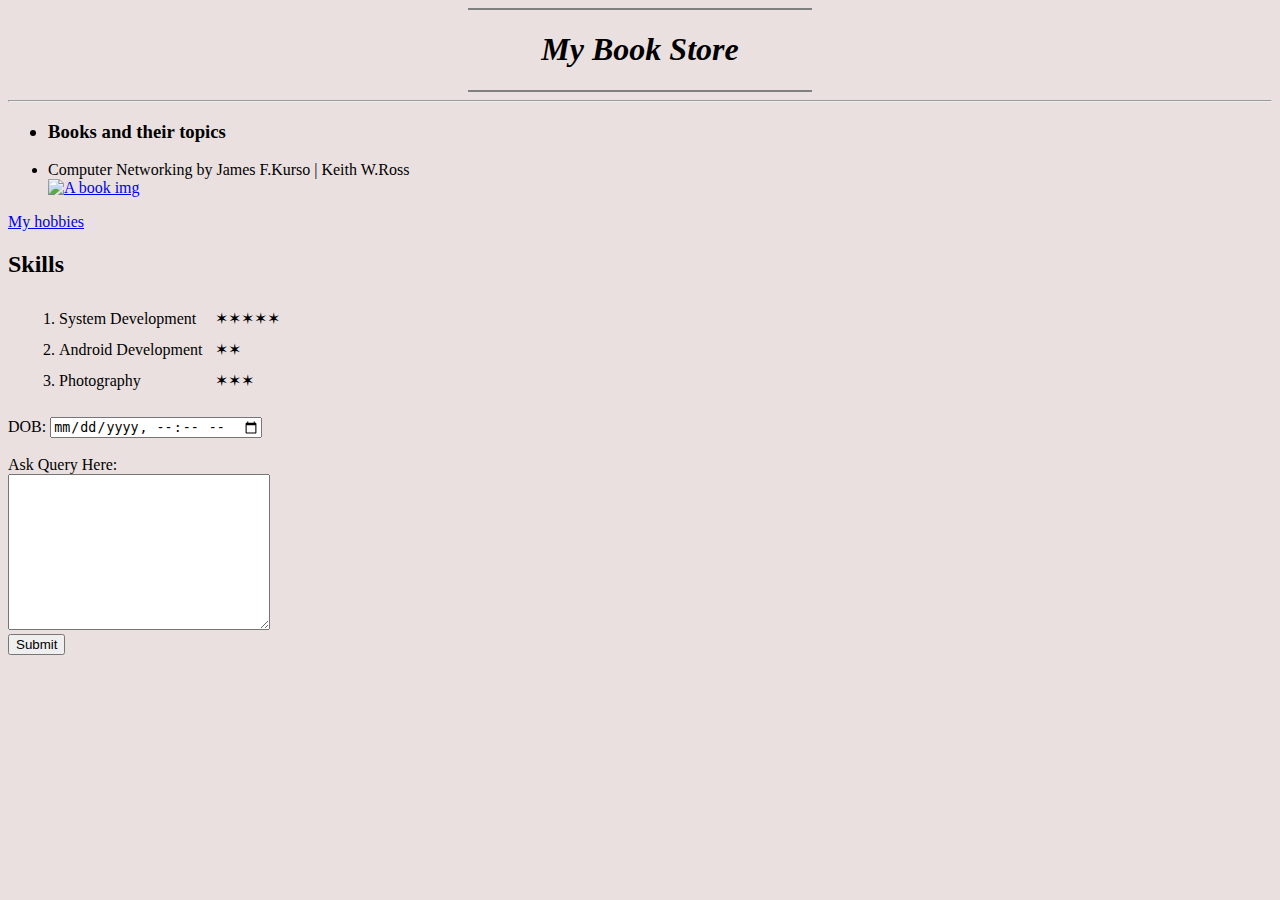
==== index.html @ df750e8b "Add files via upload" ====
<!DOCTYPE html>
<html lang="en">

<head>
    <meta charset="UTF-8">
    <meta http-equiv="X-UA-Compatible" content="IE=edge">
    <meta name="viewport" content="width=device-width, initial-scale=1.0">
    <title>Reading books</title>
    <style>
        body {
            background: rgba(150, 93, 93, 0.192);
        }
    </style>
</head>

<body>
    <center>
        <div>
            <hr size="2px" noshade="" width="27%">
            <h1><em>My Book Store</em></h1>
            <hr size="2px" noshade="" width="27%">
        </div>
    </center>
    <div>

        <hr size="2">
        <ul>
            <h3>
                <li>Books and their topics</li>
            </h3>
            <li>Computer Networking by James F.Kurso | Keith W.Ross</li>
            <a href="https://www.forbes.com/sites/johnhall/2017/12/17/7-books-to-help-you-improve-your-business-networking-and-build-real-relationships/?sh=75cc953368ae" target="_blank"><img src="yasir.jpg" height="250" alt="A book img"></a>
        </ul>
    </div>
    <div>
        <a href="fourth.html">My hobbies</a>
        <h2>Skills</h2>
        <ol>
            <table cellspacing="10px">
                <tr>
                    <td>
                        <li>System Development</li>

                    </td>
                    <td> ✶✶✶✶✶</td>
                </tr>
                <tr>
                    <td>
                        <li>Android Development </li>
                    </td>
                    <td>✶✶</td>
                </tr>

                <tr>
                    <td>
                        <li>Photography</li>

                    </td>
                    <td>
                        ✶✶✶
                    </td>
                </tr>
            </table>

        </ol>
    </div>
    <div>
        <form action="" class="" method="post">

            <label>DOB:</label>
            <input type="datetime-local">
            <br>
            <br>
            <label>Ask Query Here:</label><br>
            <textarea name="Your message" rows="10" cols="30"></textarea><br>
            <input type="submit">

        </form>
    </div>



</body>



</html>
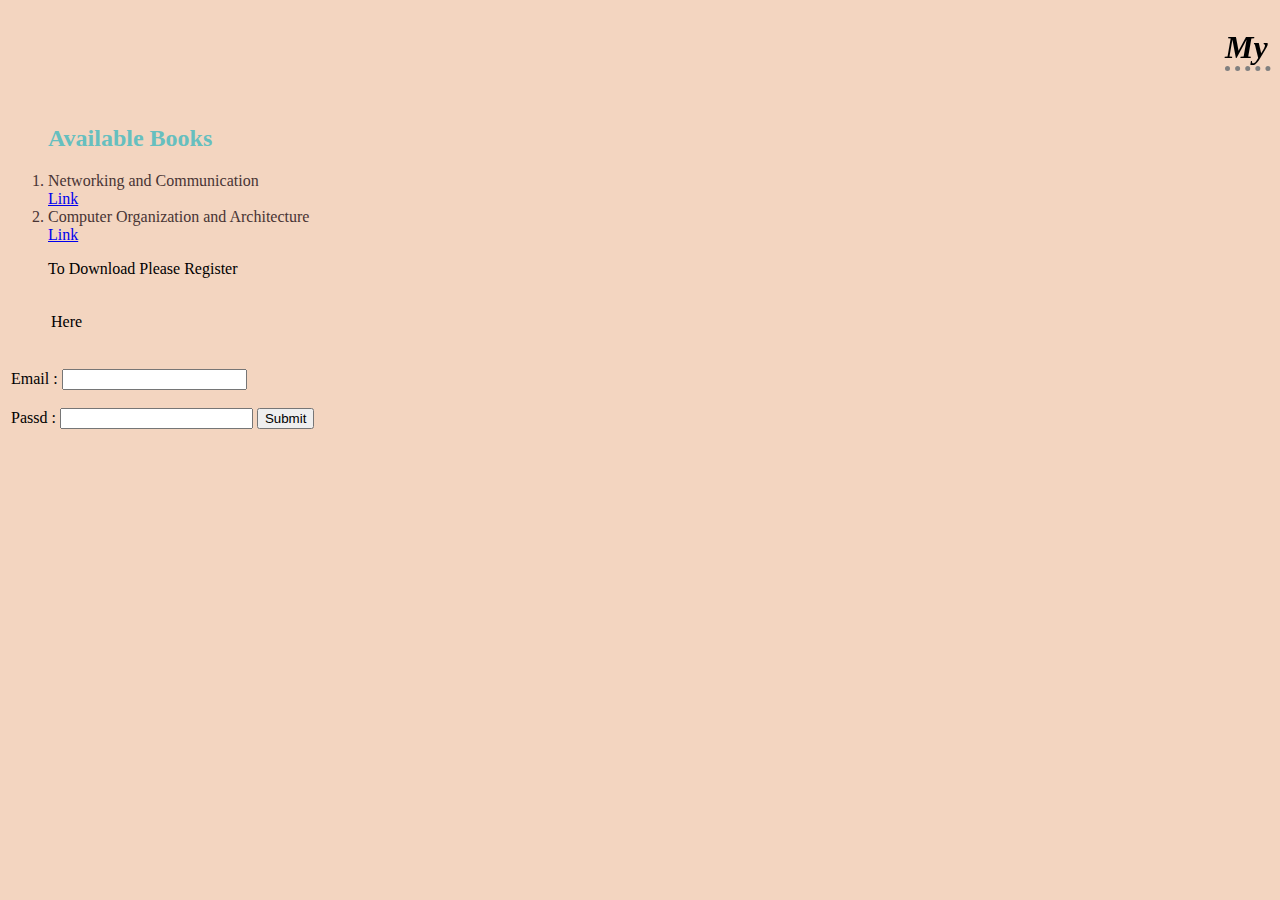
==== commit 9471fb46: "Add files via upload" ====
--- a/index.html
+++ b/index.html
@@ -6,58 +6,30 @@
     <meta http-equiv="X-UA-Compatible" content="IE=edge">
     <meta name="viewport" content="width=device-width, initial-scale=1.0">
     <title>Reading books</title>
-    <style>
-        body {
-            background: rgba(150, 93, 93, 0.192);
-        }
-    </style>
+    <link rel="stylesheet" href="yasir.css">
 </head>
 
 <body>
-    <center>
-        <div>
-            <hr size="2px" noshade="" width="27%">
-            <h1><em>My Book Store</em></h1>
-            <hr size="2px" noshade="" width="27%">
-        </div>
-    </center>
-    <div>
+    <div class="grey">
+        <center>
 
-        <hr size="2">
-        <ul>
-            <h3>
-                <li>Books and their topics</li>
-            </h3>
-            <li>Computer Networking by James F.Kurso | Keith W.Ross</li>
-            <a href="https://www.forbes.com/sites/johnhall/2017/12/17/7-books-to-help-you-improve-your-business-networking-and-build-real-relationships/?sh=75cc953368ae" target="_blank"><img src="yasir.jpg" height="250" alt="A book img"></a>
-        </ul>
+            <marquee>
+                <h1><em>My Book Store</em></h1>
+            </marquee>
+            <hr>
+        </center>
     </div>
-    <div>
-        <a href="fourth.html">My hobbies</a>
-        <h2>Skills</h2>
+    <div class="brown">
         <ol>
-            <table cellspacing="10px">
+            <h2>Available Books</h2>
+            <li>Networking and Communication</li><a href="https://www.amazon.in/Networking-All-One-Reference-Dummies%C2%AE/dp/0470179155" target="_blank">Link</a>
+            <li>Computer Organization and Architecture</li><a href="https://byjusexamprep.com/books-to-prepare-for-computer-organization-i-98c4e96a-8941-11e6-b52b-0084b3bf0715" target="_blank">Link</a>
+
+            <p>To Download Please Register</p>
+            <table>
                 <tr>
                     <td>
-                        <li>System Development</li>
-
-                    </td>
-                    <td> ✶✶✶✶✶</td>
-                </tr>
-                <tr>
-                    <td>
-                        <li>Android Development </li>
-                    </td>
-                    <td>✶✶</td>
-                </tr>
-
-                <tr>
-                    <td>
-                        <li>Photography</li>
-
-                    </td>
-                    <td>
-                        ✶✶✶
+                        <p align="center">Here</p>
                     </td>
                 </tr>
             </table>
@@ -65,19 +37,24 @@
         </ol>
     </div>
     <div>
-        <form action="" class="" method="post">
+        <table>
+            <tr>
+                <td>
+                    <form>
+                        <label>Email : </label>
+                        <input type="email">
+                        <br>
+                        <br>
+                        <label>Passd :</label>
+                        <input type="password" id="name" name="name" required minlength="7" maxlength="8" size="21">
 
-            <label>DOB:</label>
-            <input type="datetime-local">
-            <br>
-            <br>
-            <label>Ask Query Here:</label><br>
-            <textarea name="Your message" rows="10" cols="30"></textarea><br>
-            <input type="submit">
+                        <input type="submit" class="bsdk" id="">
 
-        </form>
+                    </form>
+                </td>
+            </tr>
+        </table>
     </div>
-
 
 
 </body>
--- a/yasir.css
+++ b/yasir.css
@@ -0,0 +1,29 @@
+body {
+    background-color: rgb(243, 213, 192);
+}
+
+hr {
+    border-style: none;
+    background-color: antiquewhite;
+}
+
+h1 {
+    color: black;
+    border-style: none;
+    border-color: grey;
+    border-width: 5px;
+    border-bottom-style: dotted;
+    width: 14%;
+}
+
+h2 {
+    color: #66BFBF;
+}
+
+li {
+    color: #483434;
+}
+
+input bsdk {
+    background: grey;
+}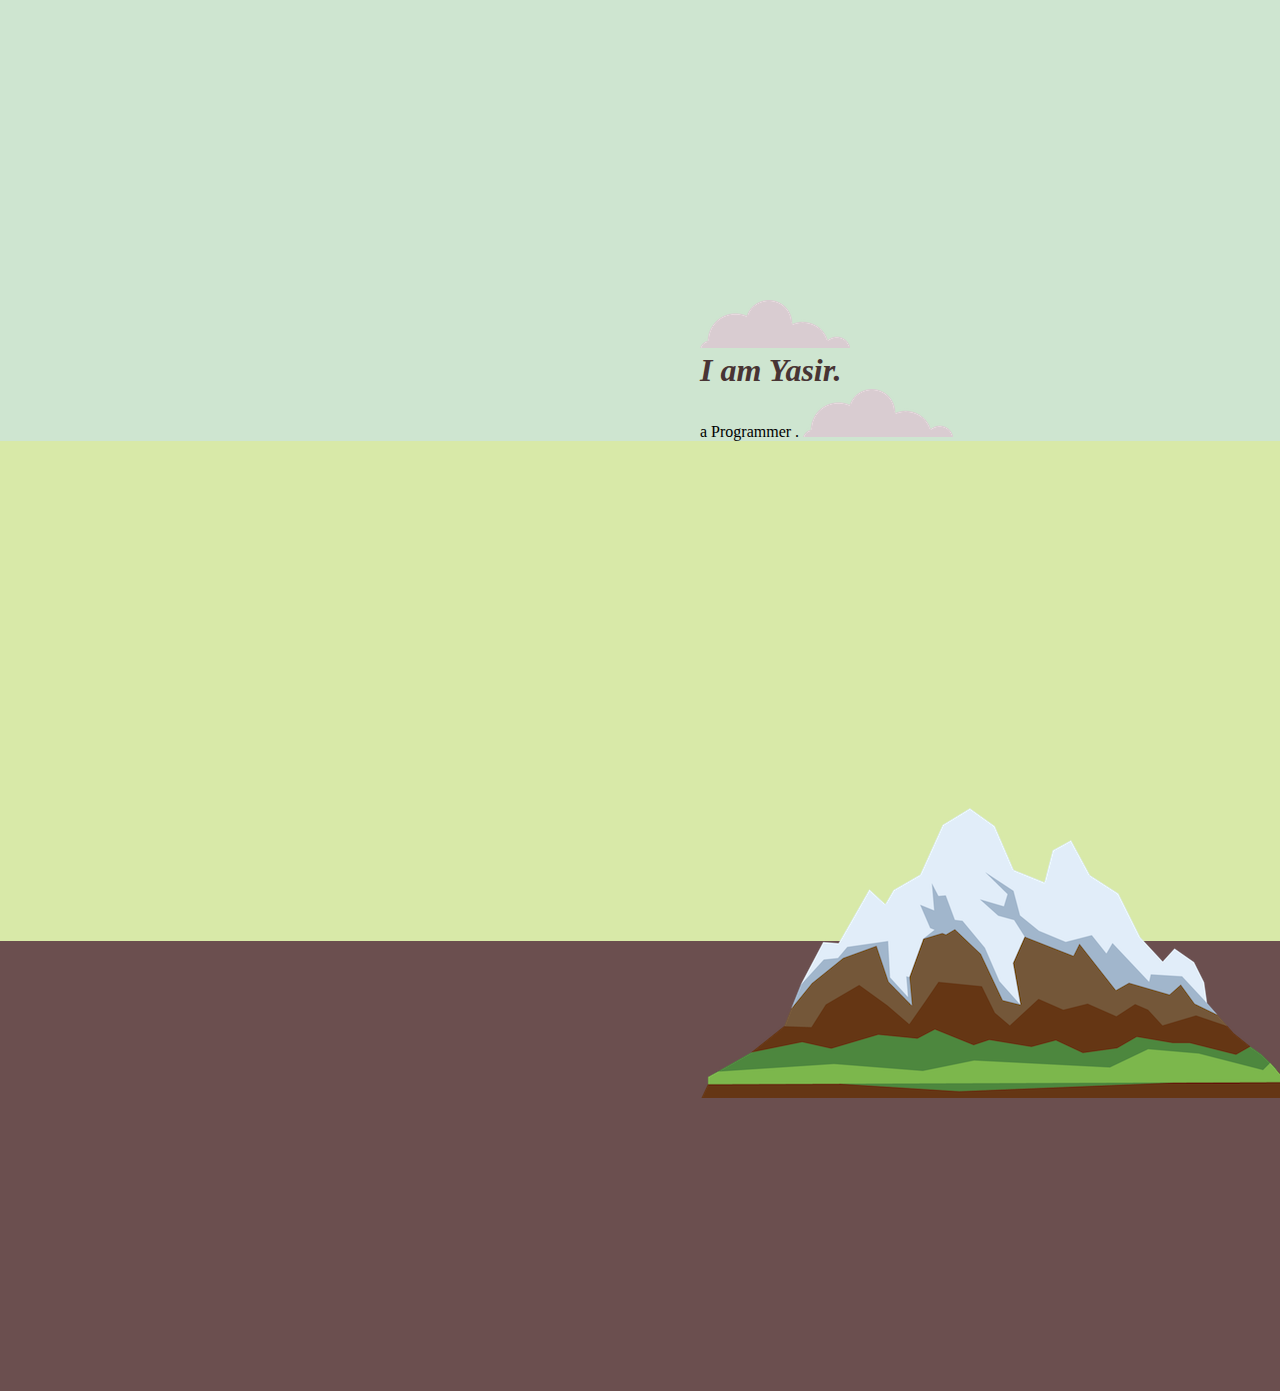
==== commit 0f3db87b: "Add files via upload" ====
--- a/index.html
+++ b/index.html
@@ -5,60 +5,25 @@
     <meta charset="UTF-8">
     <meta http-equiv="X-UA-Compatible" content="IE=edge">
     <meta name="viewport" content="width=device-width, initial-scale=1.0">
-    <title>Reading books</title>
-    <link rel="stylesheet" href="yasir.css">
+    <title>Yasir</title>
+    <link rel="stylesheet" href="sytle.css">
+    <link rel="icon" href="favicon.ico">
+
 </head>
 
 <body>
-    <div class="grey">
-        <center>
+    <div>
+        <img src="cloud.png" alt="cloud">
+        <h1><em><span>I am Yasir.</span></em></h1>
+        <span>a Programmer .</span>
+        <img src="cloud.png" alt="cloud">
+    </div>
+    <div class="top-container">
+        <img src="mountain.png" alt="mountain">
+    </div>
+    <div class="middle-container">
 
-            <marquee>
-                <h1><em>My Book Store</em></h1>
-            </marquee>
-            <hr>
-        </center>
     </div>
-    <div class="brown">
-        <ol>
-            <h2>Available Books</h2>
-            <li>Networking and Communication</li><a href="https://www.amazon.in/Networking-All-One-Reference-Dummies%C2%AE/dp/0470179155" target="_blank">Link</a>
-            <li>Computer Organization and Architecture</li><a href="https://byjusexamprep.com/books-to-prepare-for-computer-organization-i-98c4e96a-8941-11e6-b52b-0084b3bf0715" target="_blank">Link</a>
-
-            <p>To Download Please Register</p>
-            <table>
-                <tr>
-                    <td>
-                        <p align="center">Here</p>
-                    </td>
-                </tr>
-            </table>
-
-        </ol>
-    </div>
-    <div>
-        <table>
-            <tr>
-                <td>
-                    <form>
-                        <label>Email : </label>
-                        <input type="email">
-                        <br>
-                        <br>
-                        <label>Passd :</label>
-                        <input type="password" id="name" name="name" required minlength="7" maxlength="8" size="21">
-
-                        <input type="submit" class="bsdk" id="">
-
-                    </form>
-                </td>
-            </tr>
-        </table>
-    </div>
-
-
 </body>
 
-
-
 </html>--- a/sytle.css
+++ b/sytle.css
@@ -0,0 +1,35 @@
+div {
+    background-color: #CEE5D0;
+    align-self: stretch;
+    padding-top: 300px;
+    padding-left: 700px;
+}
+
+body {
+    margin: 0;
+}
+
+h1 {
+    color: #483434;
+    margin-top: 0px;
+    margin-bottom: 0px;
+}
+
+p {
+    padding-left: 25px;
+    size: 23px;
+    ;
+}
+
+.top-container {
+    background-color: #D8E9A8;
+    margin-top: 0px;
+    height: 200px;
+    width: 900px;
+}
+
+.middle-container {
+    background-color: #6B4F4F;
+    height: 150px;
+    width: 900px;
+}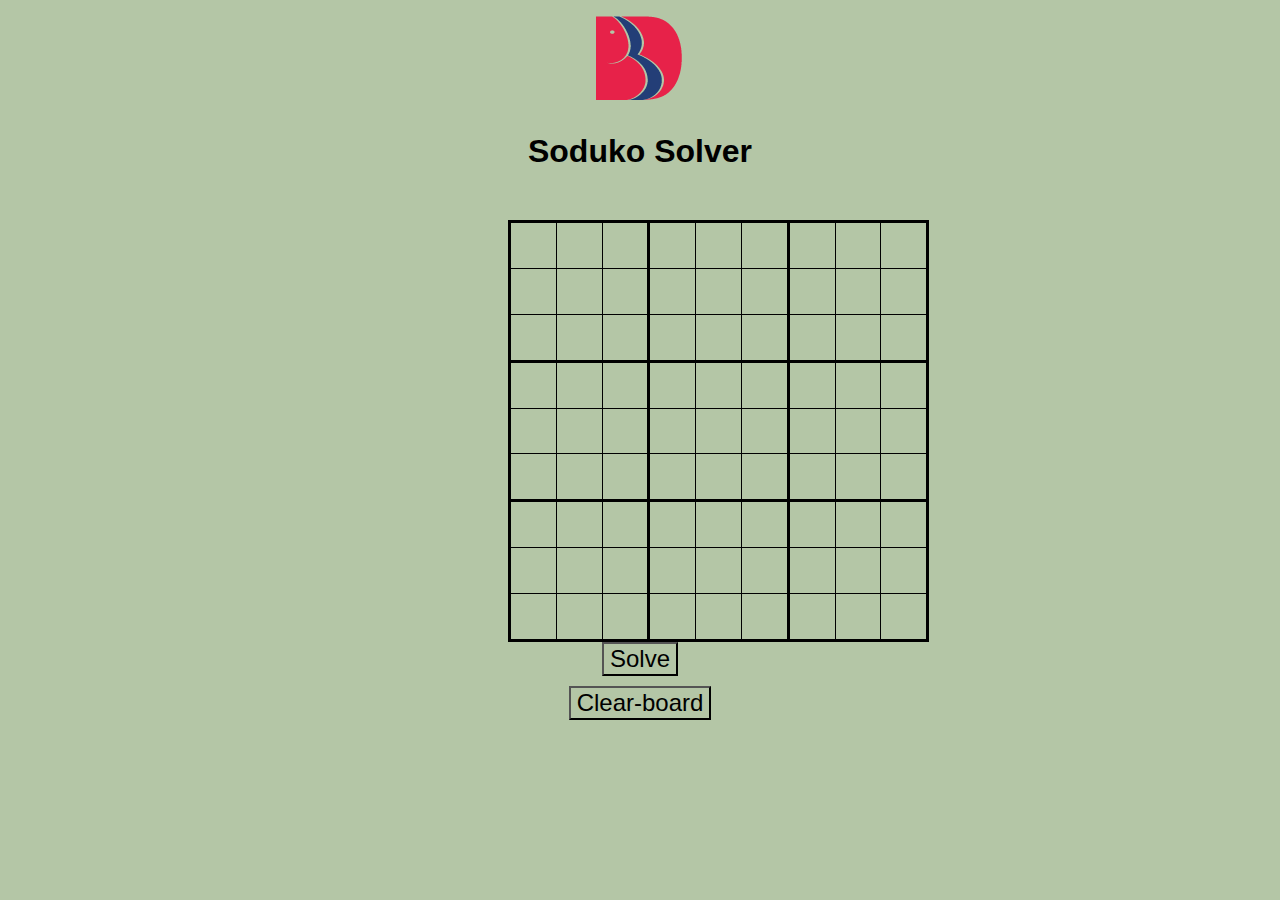
==== commit ce34b627: "Add files via upload" ====
--- a/index.html
+++ b/index.html
@@ -5,25 +5,148 @@
     <meta charset="UTF-8">
     <meta http-equiv="X-UA-Compatible" content="IE=edge">
     <meta name="viewport" content="width=device-width, initial-scale=1.0">
-    <title>Yasir</title>
-    <link rel="stylesheet" href="sytle.css">
-    <link rel="icon" href="favicon.ico">
-
+    <title>Sudoku Solver</title>
+    <link rel="stylesheet" href="style03.css">
 </head>
 
 <body>
-    <div>
-        <img src="cloud.png" alt="cloud">
-        <h1><em><span>I am Yasir.</span></em></h1>
-        <span>a Programmer .</span>
-        <img src="cloud.png" alt="cloud">
+    <div id="container">
+        <img src="bbd2.png" alt="">
+        <h1 class="pad">Soduko Solver</h1>
+        <table id="sudoku-board">
+            <colgroup>
+                <col>
+                <col>
+                <col>
+                <colgroup>
+                    <col>
+                    <col>
+                    <col>
+                    <colgroup>
+                        <col>
+                        <col>
+                        <col>
+                        <tbody>
+                            <tr>
+                                <td contenteditable="true"></td>
+                                <td contenteditable="true"></td>
+                                <td contenteditable="true"></td>
+                                <td contenteditable="true"></td>
+                                <td contenteditable="true"></td>
+                                <td contenteditable="true"></td>
+                                <td contenteditable="true"></td>
+                                <td contenteditable="true"></td>
+                                <td contenteditable="true"></td>
+
+
+                            </tr>
+                            <tr>
+                                <td contenteditable="true"></td>
+                                <td contenteditable="true"></td>
+                                <td contenteditable="true"></td>
+                                <td contenteditable="true"></td>
+                                <td contenteditable="true"></td>
+                                <td contenteditable="true"></td>
+                                <td contenteditable="true"></td>
+                                <td contenteditable="true"></td>
+                                <td contenteditable="true"></td>
+
+
+                            </tr>
+                            <tr>
+                                <td contenteditable="true"></td>
+                                <td contenteditable="true"></td>
+                                <td contenteditable="true"></td>
+                                <td contenteditable="true"></td>
+                                <td contenteditable="true"></td>
+                                <td contenteditable="true"></td>
+                                <td contenteditable="true"></td>
+                                <td contenteditable="true"></td>
+                                <td contenteditable="true"></td>
+
+
+                            </tr>
+                        </tbody>
+                        <tbody>
+                            <tr>
+                                <td contenteditable="true"></td>
+                                <td contenteditable="true"></td>
+                                <td contenteditable="true"></td>
+                                <td contenteditable="true"></td>
+                                <td contenteditable="true"></td>
+                                <td contenteditable="true"></td>
+                                <td contenteditable="true"></td>
+                                <td contenteditable="true"></td>
+                            </tr>
+                            <tr>
+                                <td contenteditable="true"></td>
+                                <td contenteditable="true"></td>
+                                <td contenteditable="true"></td>
+                                <td contenteditable="true"></td>
+                                <td contenteditable="true"></td>
+                                <td contenteditable="true"></td>
+                                <td contenteditable="true"></td>
+                                <td contenteditable="true"></td>
+                                <td contenteditable="true"></td>
+                            </tr>
+                            <tr>
+                                <td contenteditable="true"></td>
+                                <td contenteditable="true"></td>
+                                <td contenteditable="true"></td>
+                                <td contenteditable="true"></td>
+                                <td contenteditable="true"></td>
+                                <td contenteditable="true"></td>
+                                <td contenteditable="true"></td>
+                                <td contenteditable="true"></td>
+                            </tr>
+                        </tbody>
+                        <tbody>
+                            <tr>
+                                <td contenteditable="true"></td>
+                                <td contenteditable="true"></td>
+                                <td contenteditable="true"></td>
+                                <td contenteditable="true"></td>
+                                <td contenteditable="true"></td>
+                                <td contenteditable="true"></td>
+                                <td contenteditable="true"></td>
+                                <td contenteditable="true"></td>
+                                <td contenteditable="true"></td>
+                            </tr>
+                            <tr>
+                                <td contenteditable="true"></td>
+                                <td contenteditable="true"></td>
+                                <td contenteditable="true"></td>
+                                <td contenteditable="true"></td>
+                                <td contenteditable="true"></td>
+                                <td contenteditable="true"></td>
+                                <td contenteditable="true"></td>
+                                <td contenteditable="true"></td>
+                                <td contenteditable="true"></td>
+                            </tr>
+                            <tr>
+                                <td contenteditable="true"></td>
+                                <td contenteditable="true"></td>
+                                <td contenteditable="true"></td>
+                                <td contenteditable="true"></td>
+                                <td contenteditable="true"></td>
+                                <td contenteditable="true"></td>
+                                <td contenteditable="true"></td>
+                                <td contenteditable="true"></td>
+                                <td contenteditable="true"></td>
+                            </tr>
+                        </tbody>
+        </table>
+        <div>
+            <button id="solve-button">Solve</button>
+        </div>
+        <div>
+            <button id="clear-button">Clear-board</button>
+        </div>
     </div>
-    <div class="top-container">
-        <img src="mountain.png" alt="mountain">
-    </div>
-    <div class="middle-container">
 
-    </div>
+
 </body>
+<script type="text/javascript" src="second.js"></script>
+
 
 </html>--- a/style03.css
+++ b/style03.css
@@ -0,0 +1,39 @@
+body {
+    font-family: Calibri, sans-serif;
+    background-color: #B4C6A6;
+}
+
+#container {
+    text-align: center;
+}
+
+table {
+    border-collapse: collapse;
+    font-size: 2em;
+    margin-top: 50px;
+    margin-left: 500px;
+}
+
+colgroup,
+tbody {
+    border: solid medium;
+}
+
+td {
+    border: solid thin;
+    height: 1.4em;
+    width: 1.4em;
+    text-align: center;
+    padding: 0;
+}
+
+#solve-button {
+    margin-bottom: 10px;
+    font-size: 1.5em;
+    background-color: #B4C6A6;
+}
+
+#clear-button {
+    font-size: 1.5em;
+    background-color: #B4C6A6;
+}